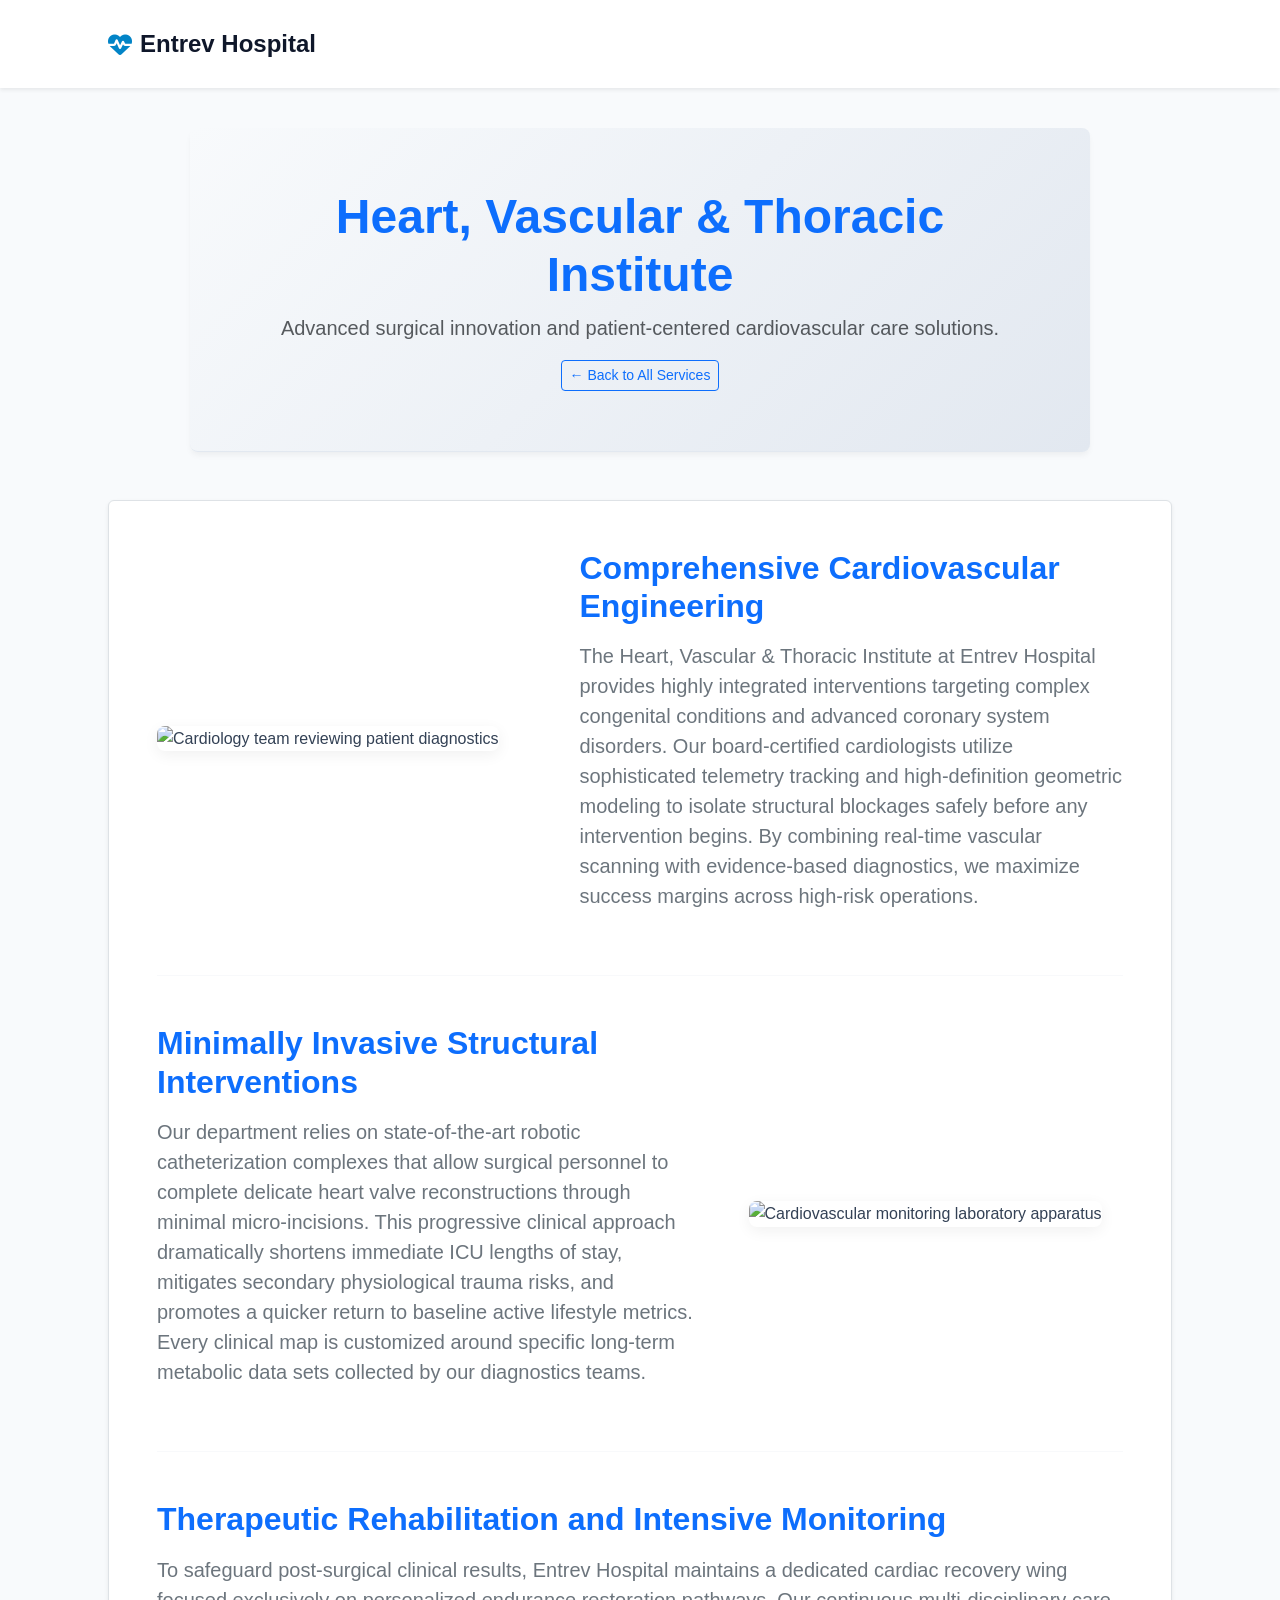
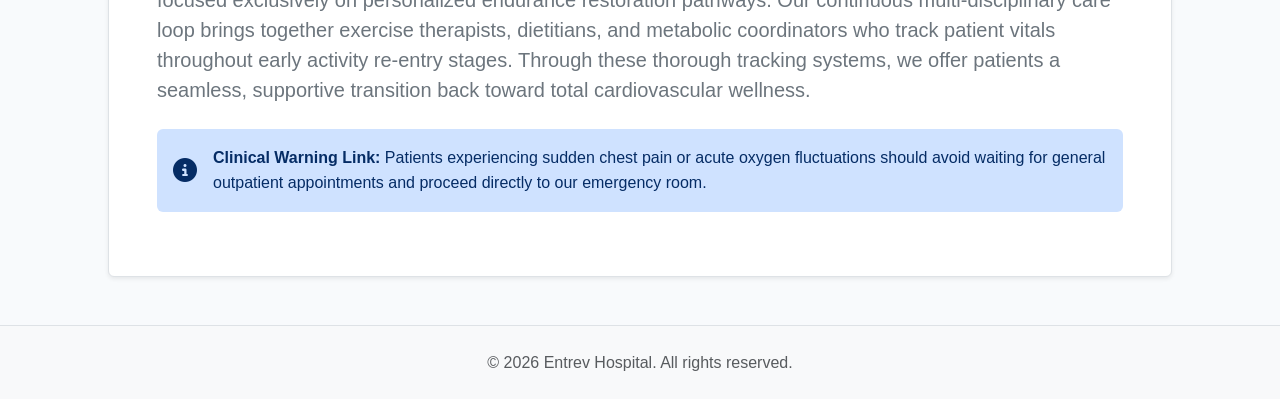
==== cardiovascular.html @ 943ab032 "Add cardiovascular care HTML page" ====
<!DOCTYPE html>
<html lang="en">
<head>
    <meta charset="UTF-8">
    <meta name="viewport" content="width=device-width, initial-scale=1.0">
    <title>Heart & Vascular Care | Entrev Hospital</title>
    <link href="https://cdn.jsdelivr.net/npm/bootstrap@5.3.0/dist/css/bootstrap.min.css" rel="stylesheet">
    <link rel="stylesheet" href="https://cdnjs.cloudflare.com/ajax/libs/font-awesome/6.4.0/css/all.min.css">
    <link rel="stylesheet" href="styles.css">
    <style>
        .service-hero {
            background: linear-gradient(135deg, #f8fafc 0%, #e2e8f0 100%);
            padding: 60px 0;
            text-align: center;
            border-bottom: 1px solid #e2e8f0;
        }
        .text-blue-primary {
            color: #0d6efd !important;
        }
        .clinical-img {
            width: 100%;
            height: 380px;
            object-fit: cover;
            border-radius: 8px;
            box-shadow: 0 4px 15px rgba(0,0,0,0.06);
        }
    </style>
</head>
<body>

    <!-- Navbar -->
    <nav class="navbar navbar-expand-lg navbar-light bg-white sticky-top shadow-sm">
        <div class="container">
            <a class="navbar-brand text-primary fw-bold d-flex align-items-center gap-2" href="index.html">
                <i class="fa-solid fa-heart-pulse"></i> Entrev Hospital
            </a>
        </div>
    </nav>

    <!-- Hero Section -->
    <section class="service-hero mb-5">
        <div class="container">
            <h1 class="display-5 fw-bold text-blue-primary">Heart, Vascular & Thoracic Institute</h1>
            <p class="lead text-muted">Advanced surgical innovation and patient-centered cardiovascular care solutions.</p>
            <a href="services2.html" class="btn btn-outline-primary btn-sm">&larr; Back to All Services</a>
        </div>
    </section>

    <!-- Main Content Grid -->
    <main class="container my-5">
        <div class="bg-white p-4 p-md-5 rounded shadow-sm border">
            
            <!-- SECTION 1: Image Left, Text Right -->
            <div class="row g-5 align-items-center mb-5">
                <div class="col-md-5">
                    <img src="https://media.istockphoto.com/id/990873330/photo/human-heart-anatomy.jpg?b=1&s=612x612&w=0&k=20&c=bvwImSEOW0ZaBgBnRKJ7JZf-OJ0wZVfuCqTDl-Lx8xg=" alt="Cardiology team reviewing patient diagnostics" class="clinical-img">
                </div>
                <div class="col-md-7">
                    <h2 class="text-blue-primary fw-bold mb-3">Comprehensive Cardiovascular Engineering</h2>
                    <p class="fs-5 text-secondary lh-base">The Heart, Vascular & Thoracic Institute at Entrev Hospital provides highly integrated interventions targeting complex congenital conditions and advanced coronary system disorders. Our board-certified cardiologists utilize sophisticated telemetry tracking and high-definition geometric modeling to isolate structural blockages safely before any intervention begins. By combining real-time vascular scanning with evidence-based diagnostics, we maximize success margins across high-risk operations.</p>
                </div>
            </div>

            <hr class="my-5 text-muted">

            <!-- SECTION 2: Text Left, Image Right -->
            <div class="row g-5 align-items-center mb-5">
                <div class="col-md-7">
                    <h2 class="text-blue-primary fw-bold mb-3">Minimally Invasive Structural Interventions</h2>
                    <p class="fs-5 text-secondary lh-base">Our department relies on state-of-the-art robotic catheterization complexes that allow surgical personnel to complete delicate heart valve reconstructions through minimal micro-incisions. This progressive clinical approach dramatically shortens immediate ICU lengths of stay, mitigates secondary physiological trauma risks, and promotes a quicker return to baseline active lifestyle metrics. Every clinical map is customized around specific long-term metabolic data sets collected by our diagnostics teams.</p>
                </div>
                <div class="col-md-5">
                    <img src="https://images.unsplash.com/photo-1628348068343-c6a848d2b6dd?q=80&w=600" alt="Cardiovascular monitoring laboratory apparatus" class="clinical-img">
                </div>
            </div>

            <hr class="my-5 text-muted">

            <!-- SECTION 3: Full Width Paragraph & Emergency Note -->
            <div class="row">
                <div class="col-12">
                    <h2 class="text-blue-primary fw-bold mb-3">Therapeutic Rehabilitation and Intensive Monitoring</h2>
                    <p class="fs-5 text-secondary lh-base mb-4">To safeguard post-surgical clinical results, Entrev Hospital maintains a dedicated cardiac recovery wing focused exclusively on personalized endurance restoration pathways. Our continuous multi-disciplinary care loop brings together exercise therapists, dietitians, and metabolic coordinators who track patient vitals throughout early activity re-entry stages. Through these thorough tracking systems, we offer patients a seamless, supportive transition back toward total cardiovascular wellness.</p>
                    
                    <div class="alert alert-primary d-flex align-items-center border-0 p-3 mt-4">
                        <i class="fa-solid fa-circle-info fs-4 me-3"></i>
                        <div>
                            <strong>Clinical Warning Link:</strong> Patients experiencing sudden chest pain or acute oxygen fluctuations should avoid waiting for general outpatient appointments and proceed directly to our emergency room.
                        </div>
                    </div>
                </div>
            </div>

        </div>
    </main>

    <footer class="bg-light py-4 border-top mt-5">
        <div class="container text-center">
            <p class="text-muted mb-0">&copy; 2026 Entrev Hospital. All rights reserved.</p>
        </div>
    </footer>

    <script src="https://cdn.jsdelivr.net/npm/bootstrap@5.3.0/dist/js/bootstrap.bundle.min.js"></script>
</body>
</html>
---- styles.css ----
/* ==========================================================================
   1. GLOBAL STYLES & CORE VARIABLES (Shared Across All Pages)
   ========================================================================== */
:root {
    --secondary-teal: #00a896;
    --primary-blue: #0284c7;
    --dark-slate: #0f172a;
    --text-muted: #64748b;
    --border-color: #cbd5e1;
}

* {
    margin: 0;
    padding: 0;
    box-sizing: border-box; /* Ensures padding stays inside element widths globally */
    font-family: 'Segoe UI', Tahoma, Geneva, Verdana, sans-serif;
}

body {
    background-color: #f8fafc;
    color: #334155;
    line-height: 1.6;
}

.container {
    width: 85%;
    max-width: 1200px;
    margin: 0 auto;
}

.fs-7 {
    font-size: 0.85rem;
}

/* Custom Teal Button style since Bootstrap doesn't have teal built-in */
.btn-teal {
    background-color: var(--secondary-teal);
    border-color: var(--secondary-teal);
}
.btn-teal:hover {
    background-color: #008f80;
    border-color: #008f80;
}


/* ==========================================================================
   2. HOME PAGE HERO & LAYOUTS 
   ========================================================================== */
.hero {
    background: linear-gradient(rgba(0, 86, 179, 0.7), rgba(43, 45, 66, 0.8)), no-repeat center center/cover;
    min-height: 85vh; 
    display: flex;
    align-items: center;
}

/* Fallback background if the local image hasn't loaded yet */
.hero:not([style]) {
    background-color: #1e3a8a;
}

/* Stylized default anchor buttons inside hero sections */
.hero .button {
    display: inline-block;
    background-color: var(--primary-blue);
    color: #ffffff;
    text-decoration: none;
    padding: 12px 30px;
    border-radius: 5px;
    font-weight: 600;
    transition: background 0.3s;
}

.hero .button:hover {
    background-color: #0369a1;
}

/* Cap width of the search element on wider screens */
.search-group {
    max-width: 250px;
}


/* ==========================================================================
   3. NAVIGATION BAR (Bootstrap Utility & Grid Compatible)
   ========================================================================== */
.navbar {
    background-color: #ffffff;
    box-shadow: 0 2px 10px rgba(0, 0, 0, 0.05);
    padding: 20px 0;
    position: sticky;
    top: 0;
    z-index: 100;
}

.navbar .container {
    display: flex;
    justify-content: space-between;
    align-items: center;
}

/* Standard custom Logo Styling */
.logo {
    font-size: 24px;
    font-weight: 700;
    color: var(--dark-slate);
}

.logo span {
    color: var(--primary-blue); 
}

/* Overrides Bootstrap's default brand link color to match your palette */
.navbar-brand.text-primary {
    color: var(--dark-slate) !important; 
    font-size: 24px;
    font-weight: 700;
    text-decoration: none !important;
}

/* Specific highlight rule for brand anchor tags */
.navbar-brand span {
    color: var(--primary-blue); 
}

/* Styles the Font Awesome heart-pulse icon color explicitly */
.navbar-brand .fa-heart-pulse {
    color: var(--primary-blue); 
}

/* Navigation Links across the navbar header */
.navbar nav a {
    text-decoration: none !important;
    color: #475569 !important;
    margin-left: 25px;
    font-weight: 500;
    transition: color 0.3s ease;
}

/* Hover and Active Link States */
.navbar nav a:hover, 
.navbar nav a.active {
    color: var(--primary-blue) !important; 
    text-decoration: none !important;
}

/* Request Appointment Nav Button styling tweaks */
.navbar nav .btn-nav {
    background-color: var(--primary-blue);
    color: #ffffff !important;
    padding: 8px 16px;
    border-radius: 4px;
    font-weight: 600;
    text-decoration: none;
    transition: background 0.3s;
}

.navbar nav .btn-nav:hover {
    background-color: #0369a1; 
    color: #ffffff !important;
}


/* ==========================================================================
   4. SERVICES & MEDICAL PROFESSIONALS HERO SECTION
   ========================================================================== */
.services-hero {
    background: linear-gradient(135deg, #0f172a 0%, #1e3a8a 100%);
    color: #ffffff;
    padding: 80px 0;
    text-align: center;
}

.services-hero h1 {
    font-size: 42px;
    margin-bottom: 15px;
}

.services-hero p {
    font-size: 18px;
    color: #e2e8f0;
    max-width: 600px;
    margin: 0 auto 30px auto;
}


/* ==========================================================================
   5. SPECIALTIES & DIRECTORY CARD LAYOUTS
   ========================================================================== */
.services-section {
    padding: 80px 0;
}

.section-title {
    text-align: center;
    font-size: 32px;
    color: var(--dark-slate);
    margin-bottom: 10px;
}

.section-subtitle {
    text-align: center;
    color: var(--text-muted);
    margin-bottom: 50px;
}

.services-grid {
    display: grid;
    grid-template-columns: repeat(auto-fit, minmax(320px, 1fr));
    gap: 30px;
}

.service-card {
    background-color: #ffffff;
    padding: 35px;
    border-radius: 8px;
    box-shadow: 0 4px 6px -1px rgba(0, 0, 0, 0.05), 0 2px 4px -1px rgba(0, 0, 0, 0.03);
    border-top: 4px solid transparent;
    transition: all 0.3s ease;
}

.service-card:hover {
    transform: translateY(-5px);
    border-top: 4px solid var(--primary-blue);
    box-shadow: 0 10px 15px -3px rgba(0, 0, 0, 0.1);
}

.service-icon {
    font-size: 40px;
    margin-bottom: 20px;
}

.service-card h3 {
    font-size: 20px;
    color: #1e293b;
    margin-bottom: 15px;
}

.service-card p {
    color: var(--text-muted);
    font-size: 15px;
    margin-bottom: 20px;
    min-height: 70px; 
}

.service-grid .service-link {
    text-decoration: none;
    color: var(--primary-blue);
    font-weight: 600;
    font-size: 15px;
    transition: color 0.2s;
}

.service-grid .service-link:hover {
    color: #0369a1;
}


/* ==========================================================================
   6. EMERGENCY/ALERT CALL TO ACTION (CTA) BANNER 
   ========================================================================== */
.cta-banner {
    background-color: #f1f5f9;
    border-top: 1px solid #e2e8f0;
    padding: 60px 0;
    text-align: center;
}

.cta-banner h2 {
    color: var(--dark-slate);
    margin-bottom: 10px;
}

.cta-banner p {
    color: #475569;
    margin-bottom: 25px;
}

.cta-buttons a {
    text-decoration: none;
    padding: 12px 25px;
    border-radius: 5px;
    font-weight: 600;
    margin: 0 10px;
    display: inline-block;
}

.btn-primary {
    background-color: #dc2626; /* Crimson Red for Emergency urgency */
    color: white;
}

.btn-primary:hover {
    background-color: #b91c1c;
}

.btn-secondary {
    background-color: transparent;
    color: var(--primary-blue);
    border: 2px solid var(--primary-blue);
}

.btn-secondary:hover {
    background-color: var(--primary-blue);
    color: white;
}


/* ==========================================================================
   7. CONTACT PAGE LAYOUT & FORM ELEMENTS
   ========================================================================== */
.contact-container {
    max-width: 800px;
    margin: 40px auto;
    padding: 0 20px;
}

/* Added .section-box to share the same clean container styling */
.contact-card, 
.form-container,
.section-box {
    background: #ffffff;
    padding: 30px;
    border-radius: 8px;
    box-shadow: 0 4px 6px -1px rgba(0, 0, 0, 0.05), 0 2px 4px -1px rgba(0, 0, 0, 0.03);
    margin-bottom: 30px;
}

/* Centering the appointment section nicely on the page */
.section-box {
    max-width: 800px;
    margin: 40px auto;
}

.contact-card h2, 
.form-container h2,
.section-box h2 {
    color: var(--dark-slate);
    font-size: 24px;
    margin-bottom: 20px;
    border-bottom: 2px solid #f1f5f9;
    padding-bottom: 10px;
}

.contact-card p {
    margin-bottom: 15px;
    font-size: 16px;
    color: #475569;
}

.form-container label,
.section-box label {
    display: block;
    font-weight: 600;
    margin-bottom: 8px;
    color: #1e293b;
    margin-top: 10px;
}

/* Expanded to include select dropdowns and inputs inside .section-box */
.form-container input, 
.form-container textarea,
.section-box input,
.section-box select,
.section-box textarea {
    width: 100%;
    padding: 12px;
    margin-top: 5px;
    margin-bottom: 20px;
    border: 1px solid var(--border-color);
    border-radius: 6px;
    font-size: 15px;
    color: #334155;
    background-color: #ffffff;
    outline: none;
    transition: border-color 0.2s, box-shadow 0.2s;
}

.form-container input:focus, 
.form-container textarea:focus,
.section-box input:focus,
.section-box select:focus,
.section-box textarea:focus {
    border-color: var(--primary-blue);
    box-shadow: 0 0 0 3px rgba(2, 132, 199, 0.15);
}

/* Targets submit buttons for both forms */
.form-container button[type="submit"],
.section-box button[type="submit"] {
    background-color: var(--primary-blue);
    color: #ffffff;
    border: none;
    padding: 14px;
    width: 100%;
    border-radius: 6px;
    font-size: 16px;
    font-weight: 600;
    cursor: pointer;
    transition: background-color 0.2s;
    margin-top: 10px;
}

.form-container button[type="submit"]:hover,
.section-box button[type="submit"]:hover {
    background-color: #0369a1;
}

/* ==========================================================================
   8. BILLING & INSURANCE PAGE COMPONENTS (billing.html layout)
   ========================================================================== */
body > section {
    max-width: 900px;
    margin: 40px auto;
    padding: 30px;
    background-color: #ffffff;
    border-radius: 8px;
    box-shadow: 0 4px 6px -1px rgba(0, 0, 0, 0.05);
}

body > section h2 {
    color: var(--dark-slate);
    font-size: 24px;
    margin-bottom: 20px;
    border-left: 4px solid var(--primary-blue);
    padding-left: 12px;
}

body > section ul {
    list-style-type: none;
    padding-left: 5px;
}

body > section ul li {
    padding: 10px 0;
    border-bottom: 1px solid #f1f5f9;
    color: #475569;
    font-size: 16px;
}

body > section ul li::before {
    content: "✓ ";
    color: var(--secondary-teal);
    font-weight: bold;
    margin-right: 10px;
}

/* FAQ layout styling adjustments */
body > section p b {
    display: block;
    color: #1e293b;
    margin-top: 15px;
    font-size: 16px;
}


/* ==========================================================================
   9. MEDICAL PROFESSIONALS & TABLES (professionals.html layout)
   ========================================================================== */
main {
    max-width: 1000px;
    margin: 40px auto;
    padding: 0 20px;
}

main section {
    background-color: #ffffff;
    padding: 30px;
    border-radius: 8px;
    box-shadow: 0 2px 5px rgba(0,0,0,0.05);
    margin-bottom: 30px;
}

main h2 {
    color: var(--dark-slate);
    margin-bottom: 15px;
}

/* Redesigned Search Row for Doctor lookup */
main input[type="text"] {
    width: 75%;
    padding: 12px;
    border: 1px solid var(--border-color);
    border-radius: 6px 0 0 6px;
    outline: none;
    font-size: 15px;
}

main input[type="text"]:focus {
    border-color: var(--primary-blue);
}

main input[type="text"] + button {
    width: 25%;
    padding: 12px;
    background-color: var(--primary-blue);
    color: white;
    border: 1px solid var(--primary-blue);
    border-radius: 0 6px 6px 0;
    font-weight: 600;
    cursor: pointer;
}

main input[type="text"] + button:hover {
    background-color: #0369a1;
}

/* Clean up native <hr> divider lines */
hr {
    border: none;
    height: 1px;
    background-color: #e2e8f0;
    margin: 20px 0;
}

/* Featured Doctors Layout Structure */
article {
    display: flex;
    align-items: center;
    gap: 25px;
    padding: 20px 0;
}

article img {
    border-radius: 10px; /* Converts clean circular avatars into clean square profiles */
    object-fit: cover;
    width: 200px;
    height:200px;
    border: 3px solid #f1f5f9;
}

article h3 {
    color: var(--dark-slate);
    font-size: 20px;
    margin-bottom: 5px;
}

article p {
    color: var(--text-muted);
    font-size: 15px;
}

article button {
    margin-left: auto; /* Pushes booking button perfectly to the far right */
    background-color: var(--secondary-teal);
    color: white;
    border: none;
    padding: 10px 20px;
    border-radius: 5px;
    font-weight: 600;
    cursor: pointer;
    transition: background 0.2s;
}

article button:hover {
    background-color: #008f80;
}

/* Clean, Modernized Directory Table */
table {
    width: 100%;
    border-collapse: collapse; /* Removes ancient double border spacing */
    margin-top: 15px;
    font-size: 15px;
}

table th {
    background-color: var(--dark-slate);
    color: #ffffff;
    text-align: left;
    padding: 12px 15px;
    font-weight: 600;
}

table td {
    padding: 12px 15px;
    border-bottom: 1px solid #e2e8f0;
    color: #475569;
}

table tr:nth-child(even) {
    background-color: #f8fafc; /* Subtle Zebra Striping for simple readability */
}

/* Native fallback context for medical service sub-forms */
main form label {
    font-weight: 600;
    color: #1e293b;
}

main form input, 
main form textarea {
    width: 100%;
    padding: 10px;
    border: 1px solid var(--border-color);
    border-radius: 5px;
    margin-top: 5px;
}

main form button[type="submit"] {
    background-color: var(--primary-blue);
    color: white;
    border: none;
    padding: 12px 25px;
    border-radius: 5px;
    font-weight: 600;
    cursor: pointer;
}


/* ==========================================================================
   10. GLOBAL FOOTER STRIP
   ========================================================================== */
footer {
    background-color: var(--dark-slate);
    color: #94a3b8;
    padding: 30px 0;
    text-align: center;
}
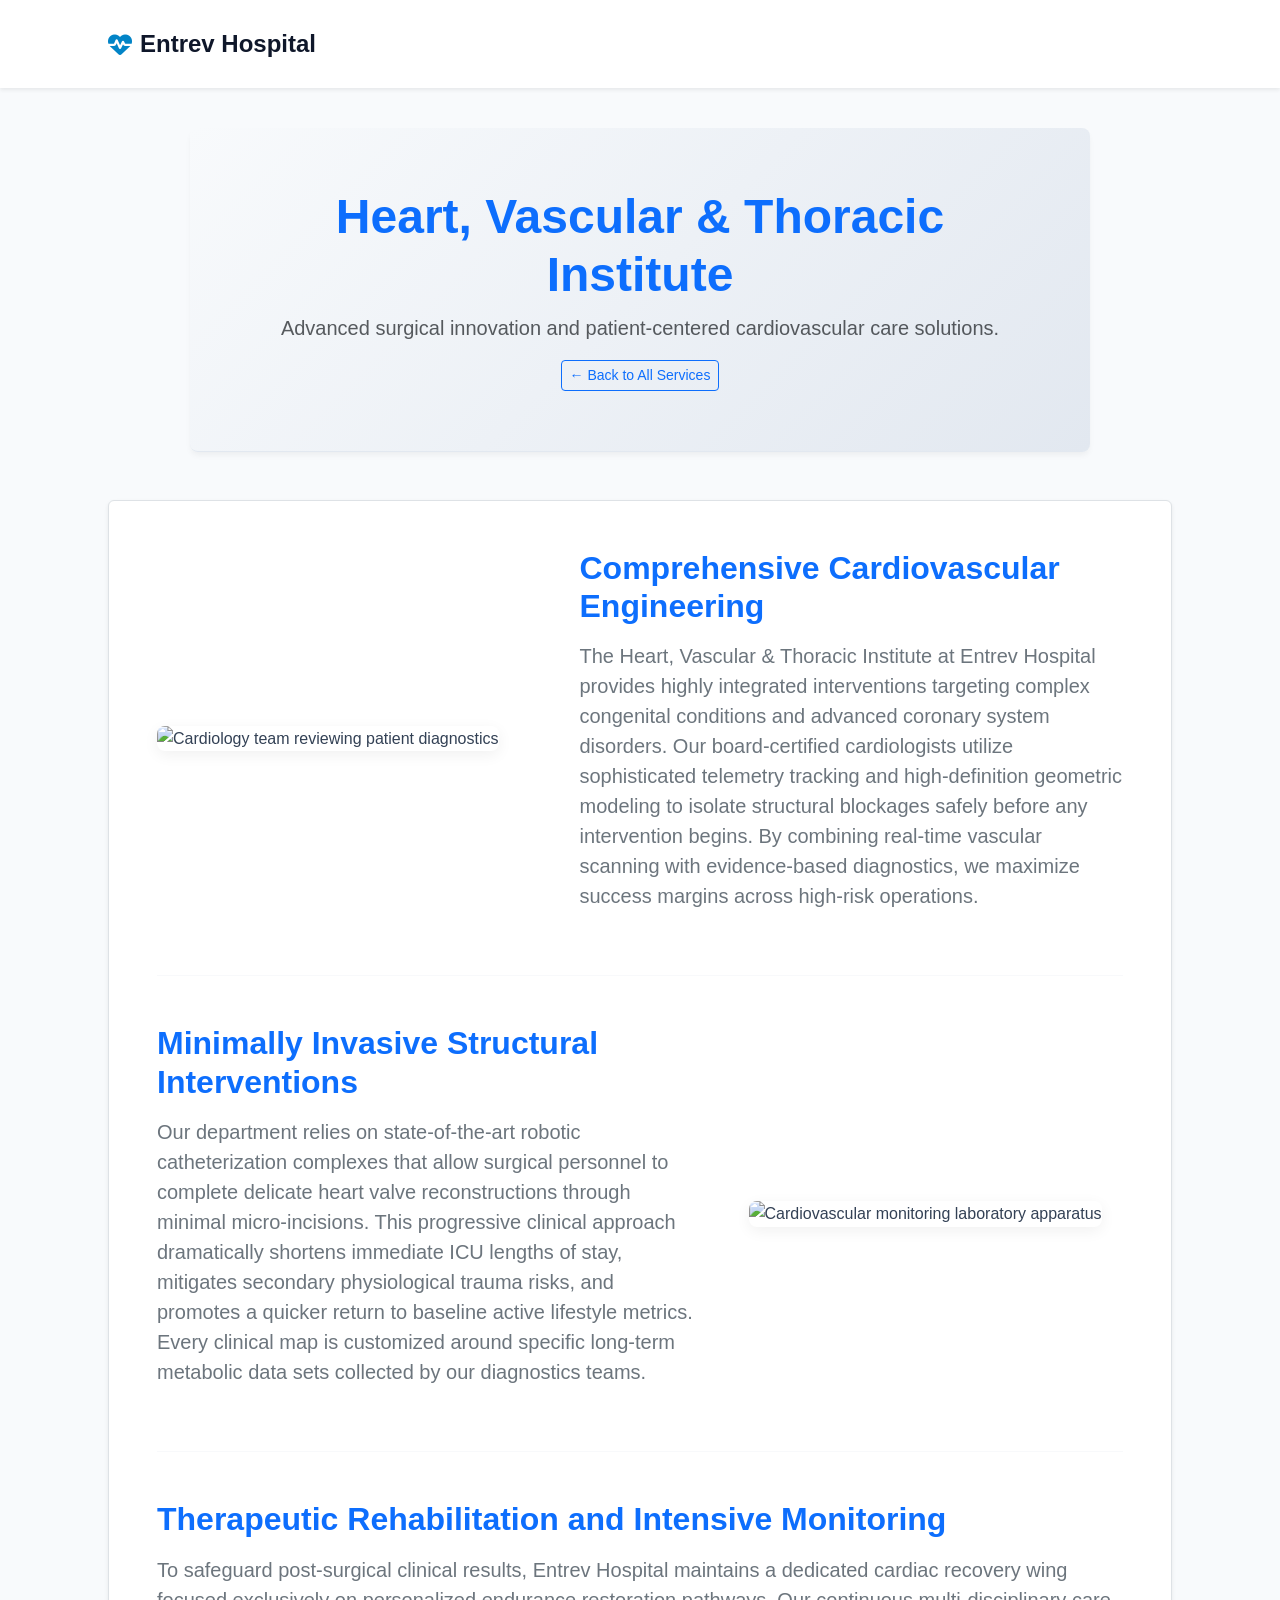
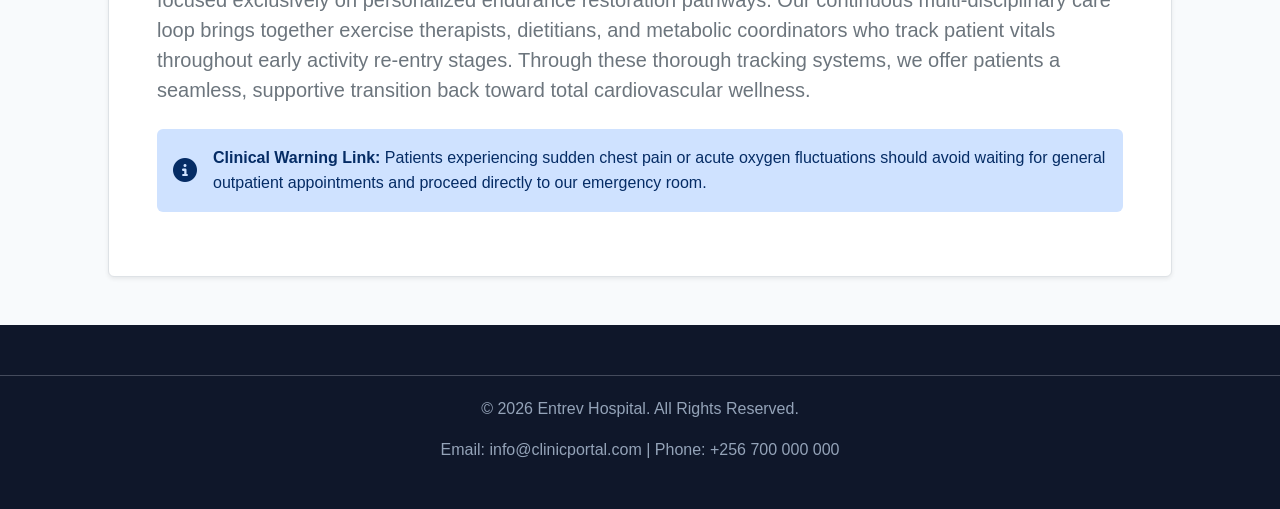
==== commit 7df65fcf: "Revise footer in cardiovascular.html Updated footer structure and content." ====
--- a/cardiovascular.html
+++ b/cardiovascular.html
@@ -42,7 +42,7 @@
         <div class="container">
             <h1 class="display-5 fw-bold text-blue-primary">Heart, Vascular & Thoracic Institute</h1>
             <p class="lead text-muted">Advanced surgical innovation and patient-centered cardiovascular care solutions.</p>
-            <a href="services2.html" class="btn btn-outline-primary btn-sm">&larr; Back to All Services</a>
+            <a href="services.html" class="btn btn-outline-primary btn-sm">&larr; Back to All Services</a>
         </div>
     </section>
 
@@ -94,12 +94,11 @@
         </div>
     </main>
 
-    <footer class="bg-light py-4 border-top mt-5">
-        <div class="container text-center">
-            <p class="text-muted mb-0">&copy; 2026 Entrev Hospital. All rights reserved.</p>
-        </div>
+   <footer>
+        <hr>
+        <p>&copy; 2026 Entrev Hospital. All Rights Reserved.</p>
+        <p>Email: info@clinicportal.com | Phone: +256 700 000 000</p>
     </footer>
-
     <script src="https://cdn.jsdelivr.net/npm/bootstrap@5.3.0/dist/js/bootstrap.bundle.min.js"></script>
 </body>
 </html>
